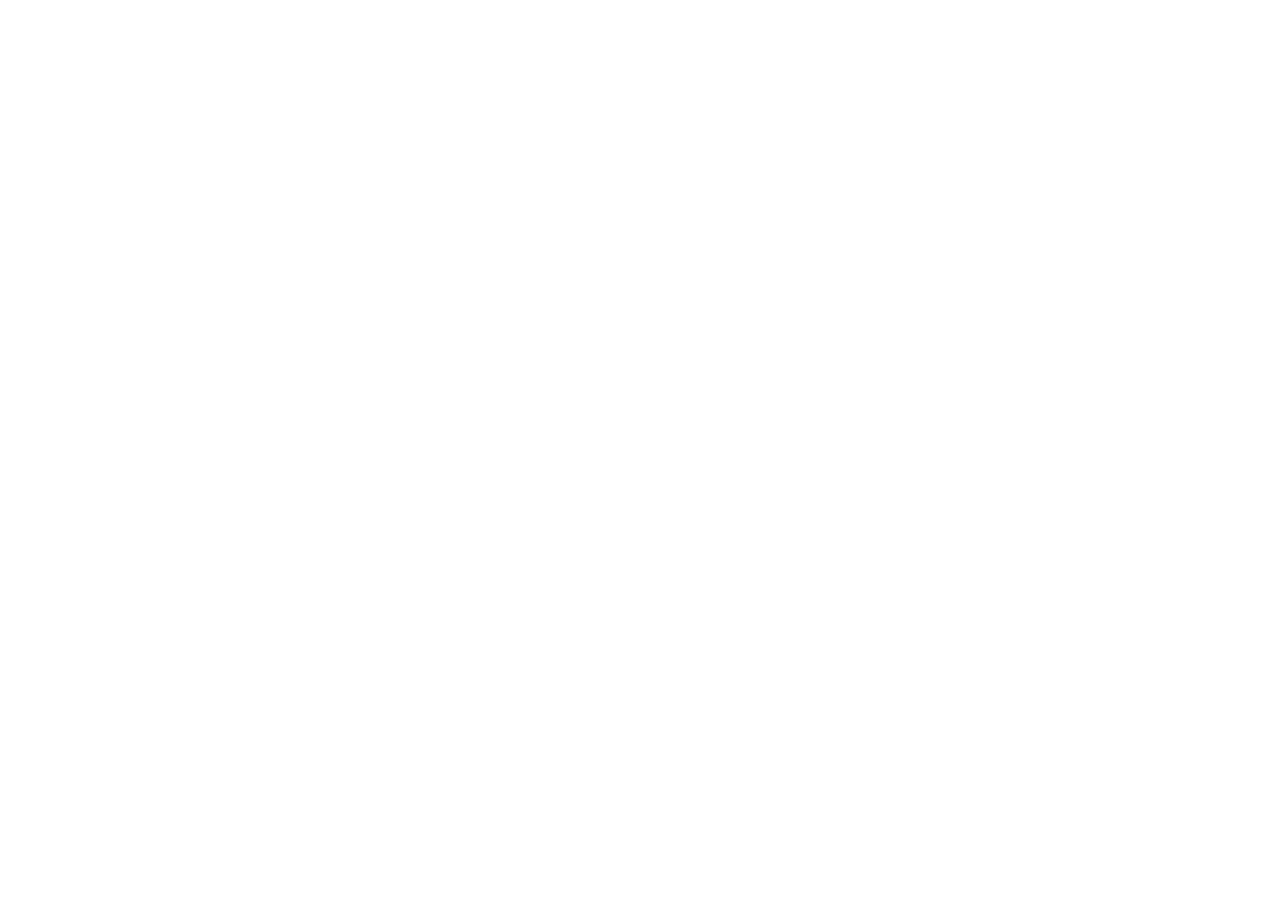
==== index.html @ 6ba57e14 "recent" ====
<!DOCTYPE html>
<html lang="en">
<head>
    <meta charset="UTF-8">
    <meta name="viewport" content="width=device-width, initial-scale=1.0">
    <title>Document</title>
</head>
<body>
    
</body>
</html>
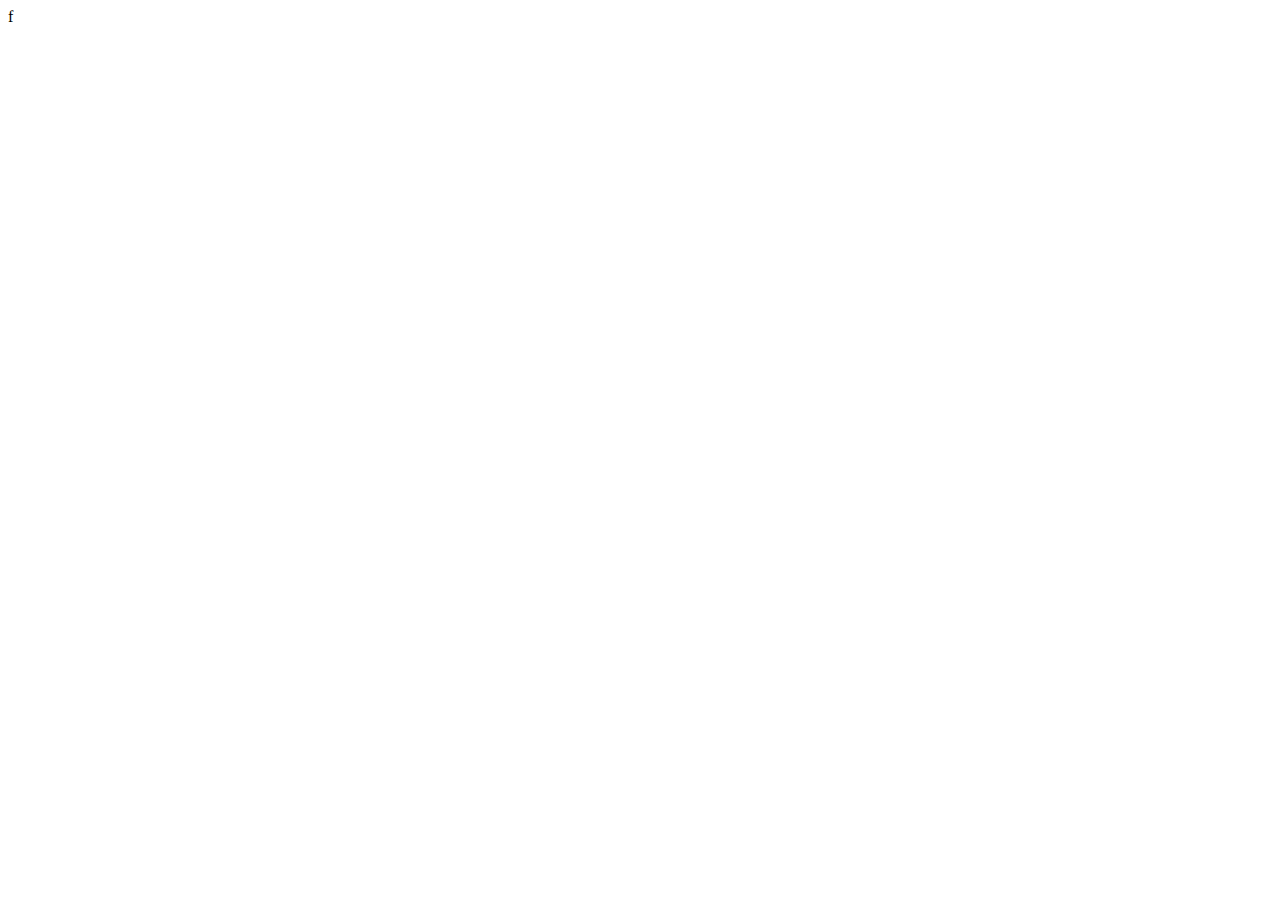
==== commit 0c29dc2c: "normal" ====
--- a/index.html
+++ b/index.html
@@ -4,7 +4,7 @@
     <meta charset="UTF-8">
     <meta name="viewport" content="width=device-width, initial-scale=1.0">
     <title>Document</title>
-</head>
+</head>f
 <body>
     
 </body>
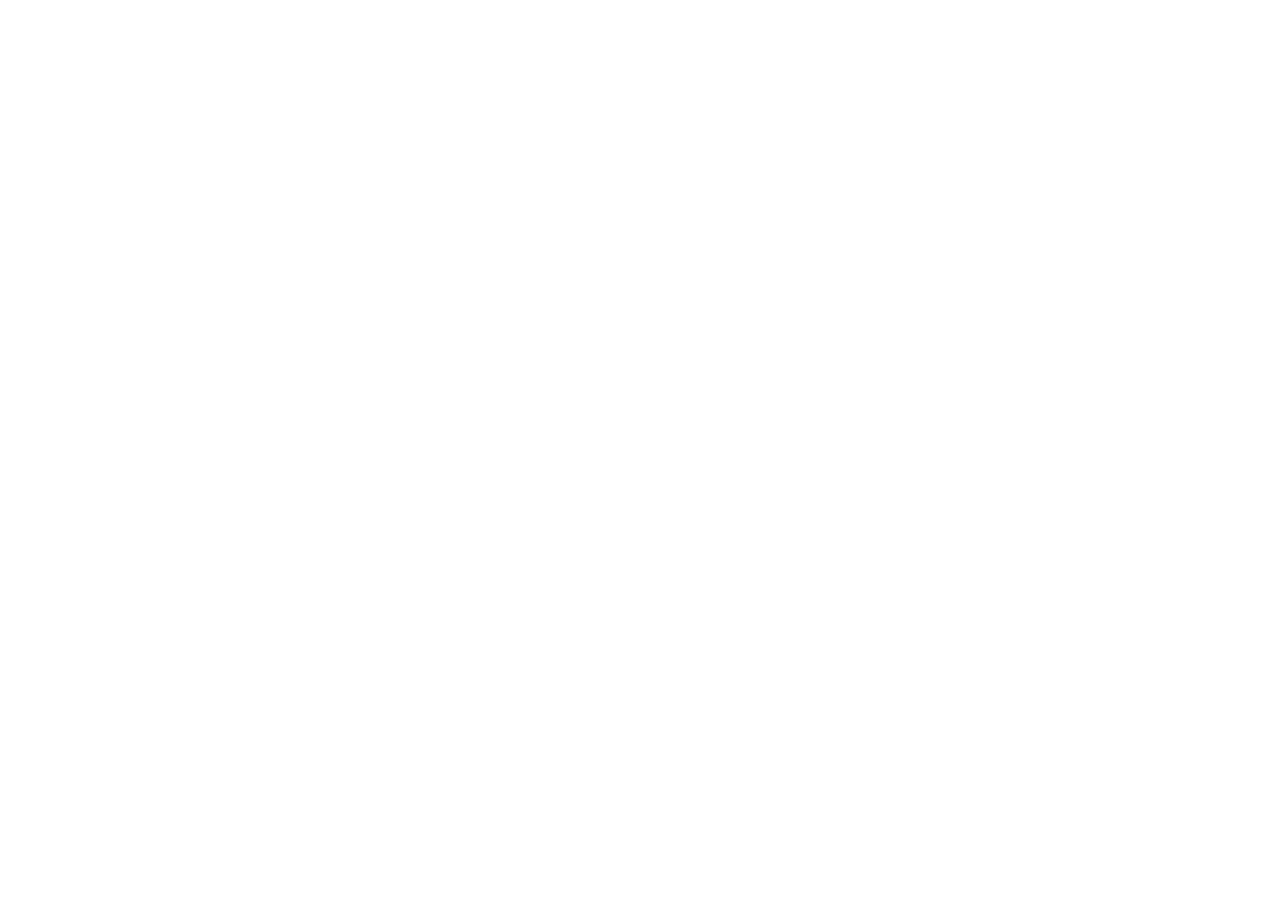
==== commit 61b19c79: "semi complete" ====
--- a/index.html
+++ b/index.html
@@ -4,7 +4,7 @@
     <meta charset="UTF-8">
     <meta name="viewport" content="width=device-width, initial-scale=1.0">
     <title>Document</title>
-</head>f
+</head>
 <body>
     
 </body>
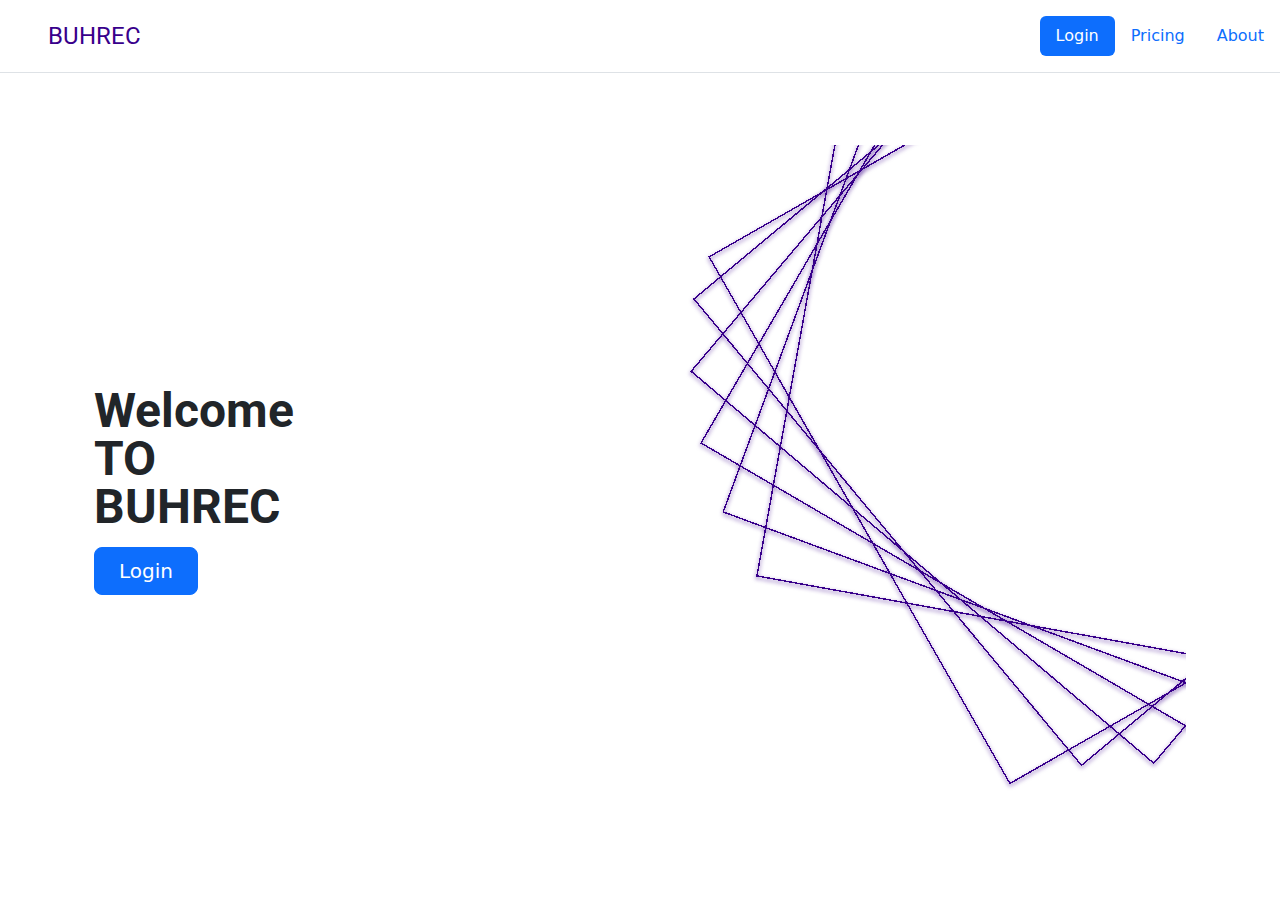
==== commit 4a8fb807: "latest fashboard" ====
--- a/index.html
+++ b/index.html
@@ -1,11 +1,52 @@
 <!DOCTYPE html>
 <html lang="en">
+
 <head>
-    <meta charset="UTF-8">
-    <meta name="viewport" content="width=device-width, initial-scale=1.0">
-    <title>Document</title>
+  <meta charset="UTF-8">
+  <meta name="viewport" content="width=device-width, initial-scale=1.0">
+  <title>Index</title>
+  <link rel="preconnect" href="https://fonts.googleapis.com">
+  <link rel="preconnect" href="https://fonts.gstatic.com" crossorigin>
+  <link href="https://fonts.googleapis.com/css2?family=Roboto:ital,wght@0,100;0,300;0,400;0,500;0,700;0,900;1,100;1,300;1,400;1,500;1,700;1,900&display=swap" rel="stylesheet">
+    <!-- Bootstrap CSS -->
+  <link href="https://cdn.jsdelivr.net/npm/bootstrap@5.3.3/dist/css/bootstrap.min.css" rel="stylesheet" integrity="sha384-QWTKZyjpPEjISv5WaRU9OFeRpok6YctnYmDr5pNlyT2bRjXh0JMhjY6hW+ALEwIH" crossorigin="anonymous">
+  <link rel="stylesheet" href="styles.css">
 </head>
+
 <body>
-    
+  <header class="d-flex flex-wrap justify-content-center py-3 mb-4 border-bottom">
+    <a href="/" class="d-flex align-items-center mb-3 mb-md-0 me-md-auto text-decoration-none">
+      <svg class="bi me-2" width="40" height="32"><use xlink:href="#bootstrap"></use></svg>
+      <span class="fs-4 logo-index">BUHREC</span>
+    </a>
+
+    <ul class="nav nav-pills">
+      <li class="nav-item"><a href="l" class="nav-link active">Login</a></li>
+      <li class="nav-item"><a href="#" class="nav-link">Pricing</a></li>
+      <li class="nav-item"><a href="#" class="nav-link">About</a></li>
+    </ul>
+    </header>
+
+  <section id="title" class="">
+    <div class="container col-xxl-8 px-4 pt-5">
+      <div class="row flex-lg-row-reverse align-items-center g-0 pt-0">
+        <div class="col-10 col-sm-8 col-lg-6">
+          <img src="assets/images/crossed-img.svg" class="d-block mx-lg-auto img-fluid" height="200" loading="lazy">
+        </div>
+        <div class="col-lg-6">
+            <h1 class="display-5 fw-bold lh-1 mb-3 wel-to-buhrec">Welcome TO BUHREC</h1>
+                <div class="d-grid gap-2 d-md-flex justify-content-md-start">
+                    <button type="button" class="sr-bgc btn btn-primary btn-lg px-4 me-md-2">Login</button>
+                    
+                </div>
+        </div>
+      </div>
+    </div>
+</section>
+
+
+
+  <script src="https://cdn.jsdelivr.net/npm/bootstrap@5.3.3/dist/js/bootstrap.bundle.min.js" integrity="sha384-YvpcrYf0tY3lHB60NNkmXc5s9fDVZLESaAA55NDzOxhy9GkcIdslK1eN7N6jIeHz" crossorigin="anonymous"></script>
 </body>
+
 </html>--- a/styles.css
+++ b/styles.css
@@ -0,0 +1,199 @@
+/* css reset */
+* {
+    padding: 0;
+    margin: 0;
+    box-sizing: border-box;
+    text-decoration: none;
+    list-style: none;
+}
+
+body > .createAccount{
+    font-family: "Poppins", sans-serif;
+    font-weight: 400;
+    font-style: normal;
+}
+
+header>h2 {
+    color: #6C67FF;
+    font-size: 40px;
+    font-family: "Roboto", sans-serif;
+    font-weight: 400;
+    font-style: normal;
+    margin-left: 30px;
+}
+
+header>a>img {
+    width: 65px;
+    height: 60px;
+}
+
+header > .createAccountMain{
+    display: flex;
+    align-items: center;
+    margin-top: 45px;
+    margin-left: 70px;
+}
+
+section>form {
+    display: flex;
+    justify-content: center;
+    gap: 22px;
+}
+
+.form-all {
+    border-color: #6C67FF;
+    /* border-width: thin; */
+    border-width: 2px;
+    display: flex;
+    flex-direction: column;
+    gap: 12px;
+    border-style: solid;
+    width: 400px;
+    border-radius: 11px;
+    padding-left: 35px;
+}
+
+.form-01 {}
+
+.form-input-or-select-all {
+    border-color: #6C67FF;
+    border-radius: 7px;
+}
+
+.phone-sex {
+    display: flex;
+}
+
+.phone-input {
+    width: 118px;
+}
+
+.input-city {
+    width: 85px;
+}
+
+.select-state {
+    width: 90px;
+}
+
+.city-state {
+    display: flex;
+}
+
+.prefix-suffix {
+    display: flex;
+}
+
+.input-password {
+    width: 137px;
+}
+
+
+/* dashboard (some from bootstrap) */
+.header-dashboard{
+  display: flex;
+  justify-content: space-between;
+  padding: 30px 90px;
+}
+
+.font-heading{
+  font-family: "Roboto", sans-serif;
+  font-weight: 400;
+  font-style: normal;
+}
+
+#name-purple{
+ color: #6C67FF;
+}
+
+#logo-purple{
+  color: #38008B;
+}
+
+.grid-dashboard-sec {
+  display: grid;
+  height: 415px;
+  width: 762px;
+  grid-template-rows: 193px 193px;
+  grid-template-columns: 249px 249px 249px;
+  gap: 24px 7px;
+}
+
+.main-inner-cont {
+  height: 192px;
+  width: 248px;
+  background-color: #F0F0F0;
+  display: flex;
+  justify-content: center;
+  align-items: center;
+  flex-direction: column;
+}
+
+.big-numbs {
+  font-family: "Roboto", sans-serif;
+  font-weight: 900;
+  font-style: normal;
+  font-size: 54px;
+}
+
+.writeup-under-numb {
+  font-family: "Roboto", sans-serif;
+  font-weight: 400;
+  font-style: normal;
+  font-size: 17px;
+}
+
+.right-side{
+  width: 70%;
+  display: flex;
+  justify-content: center;
+  align-items: center;
+  flex-direction: column;
+  gap: 20px;
+}
+
+.left-side{
+  width: 20%;
+  display: flex;
+  flex-direction: column;
+  gap: 30px;
+  border-right: 2px solid #38008B;
+}
+
+ul{
+  list-style-type: none;
+}
+
+.only-sec{
+  display: flex;
+}
+
+li > a{
+  text-decoration: none;
+  color: black;
+}
+
+.left-side > div > h4, .left-side > div > h5{
+  color: #38008B;
+}
+
+.left-side > div > h5{
+  
+}
+
+
+/* Index page css */
+.logo-index{
+  font-family: "Roboto", sans-serif;
+  font-weight: 400;
+  font-style: normal;
+  color: #38008B;
+}
+
+.wel-to-buhrec{
+  font-family: "Roboto", sans-serif;
+  font-weight: 400;
+  font-style: normal;
+  width: 10px;
+  font-size: ;
+}